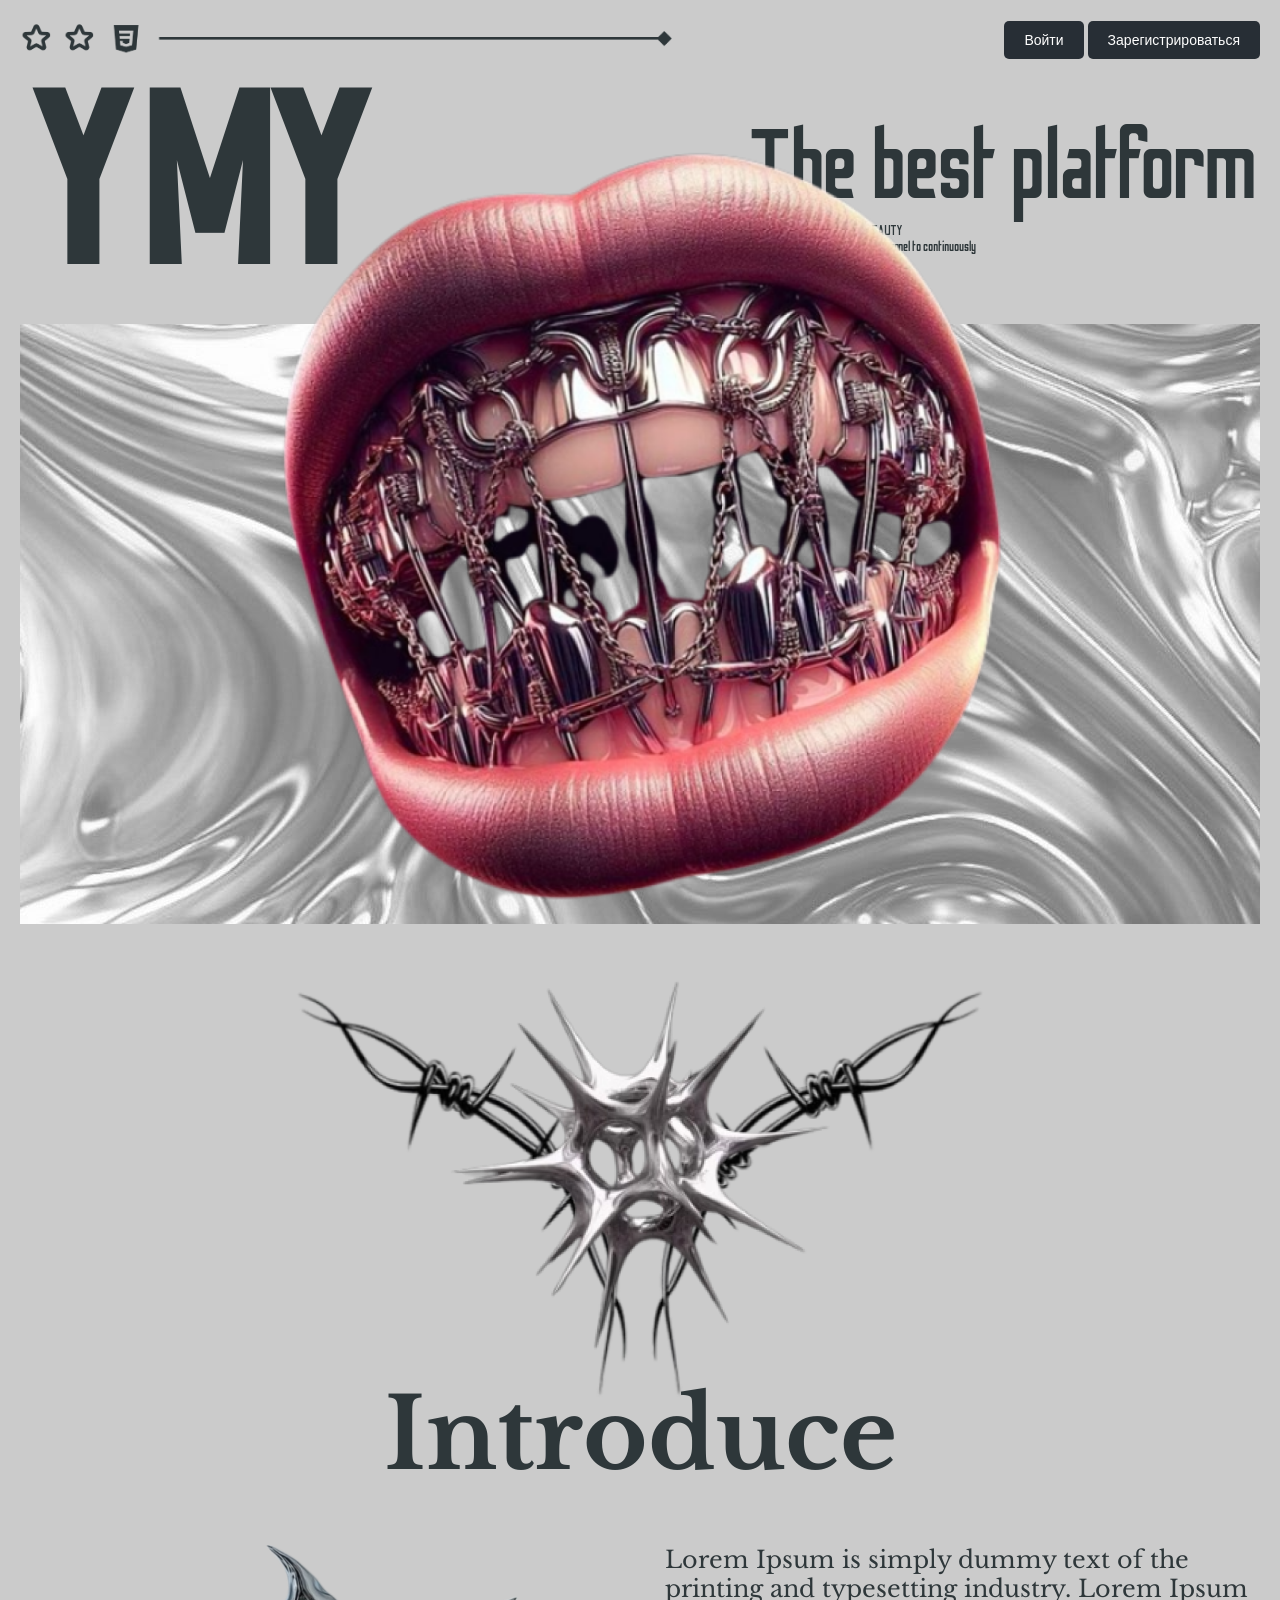
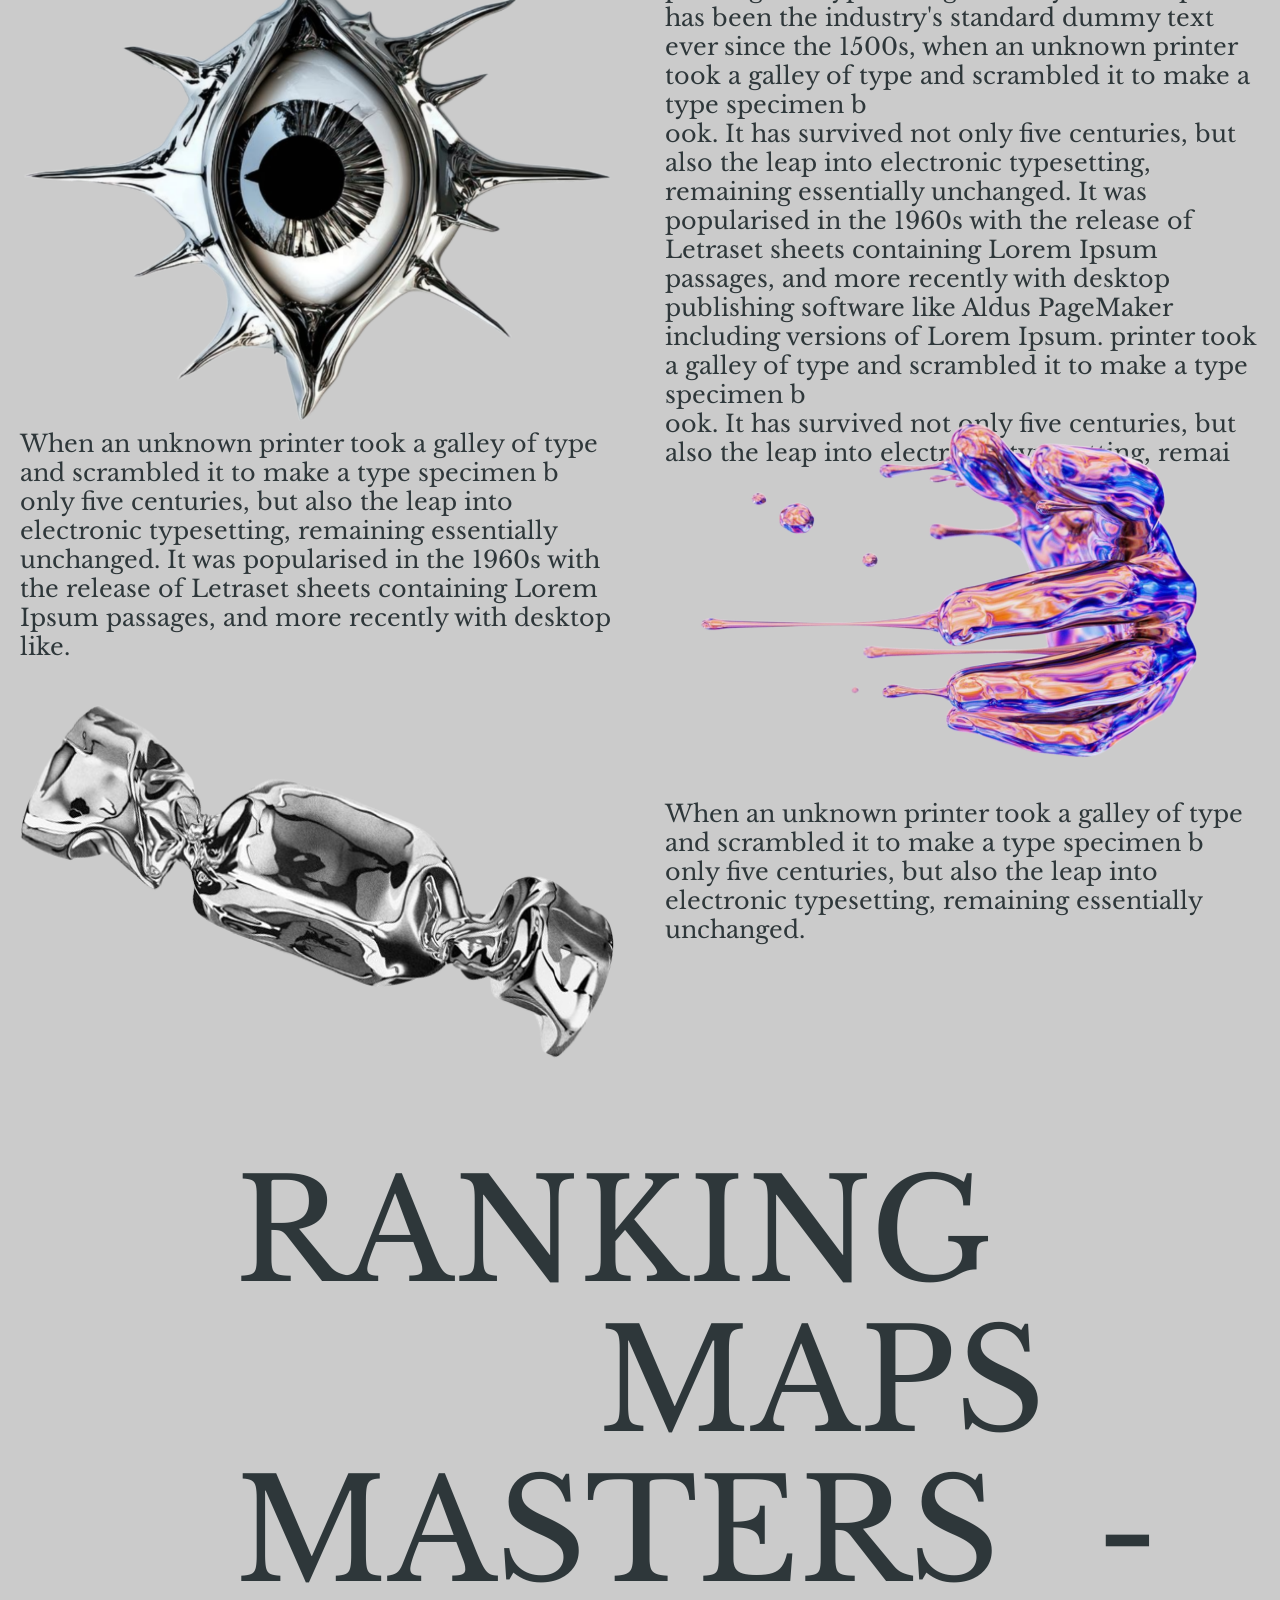
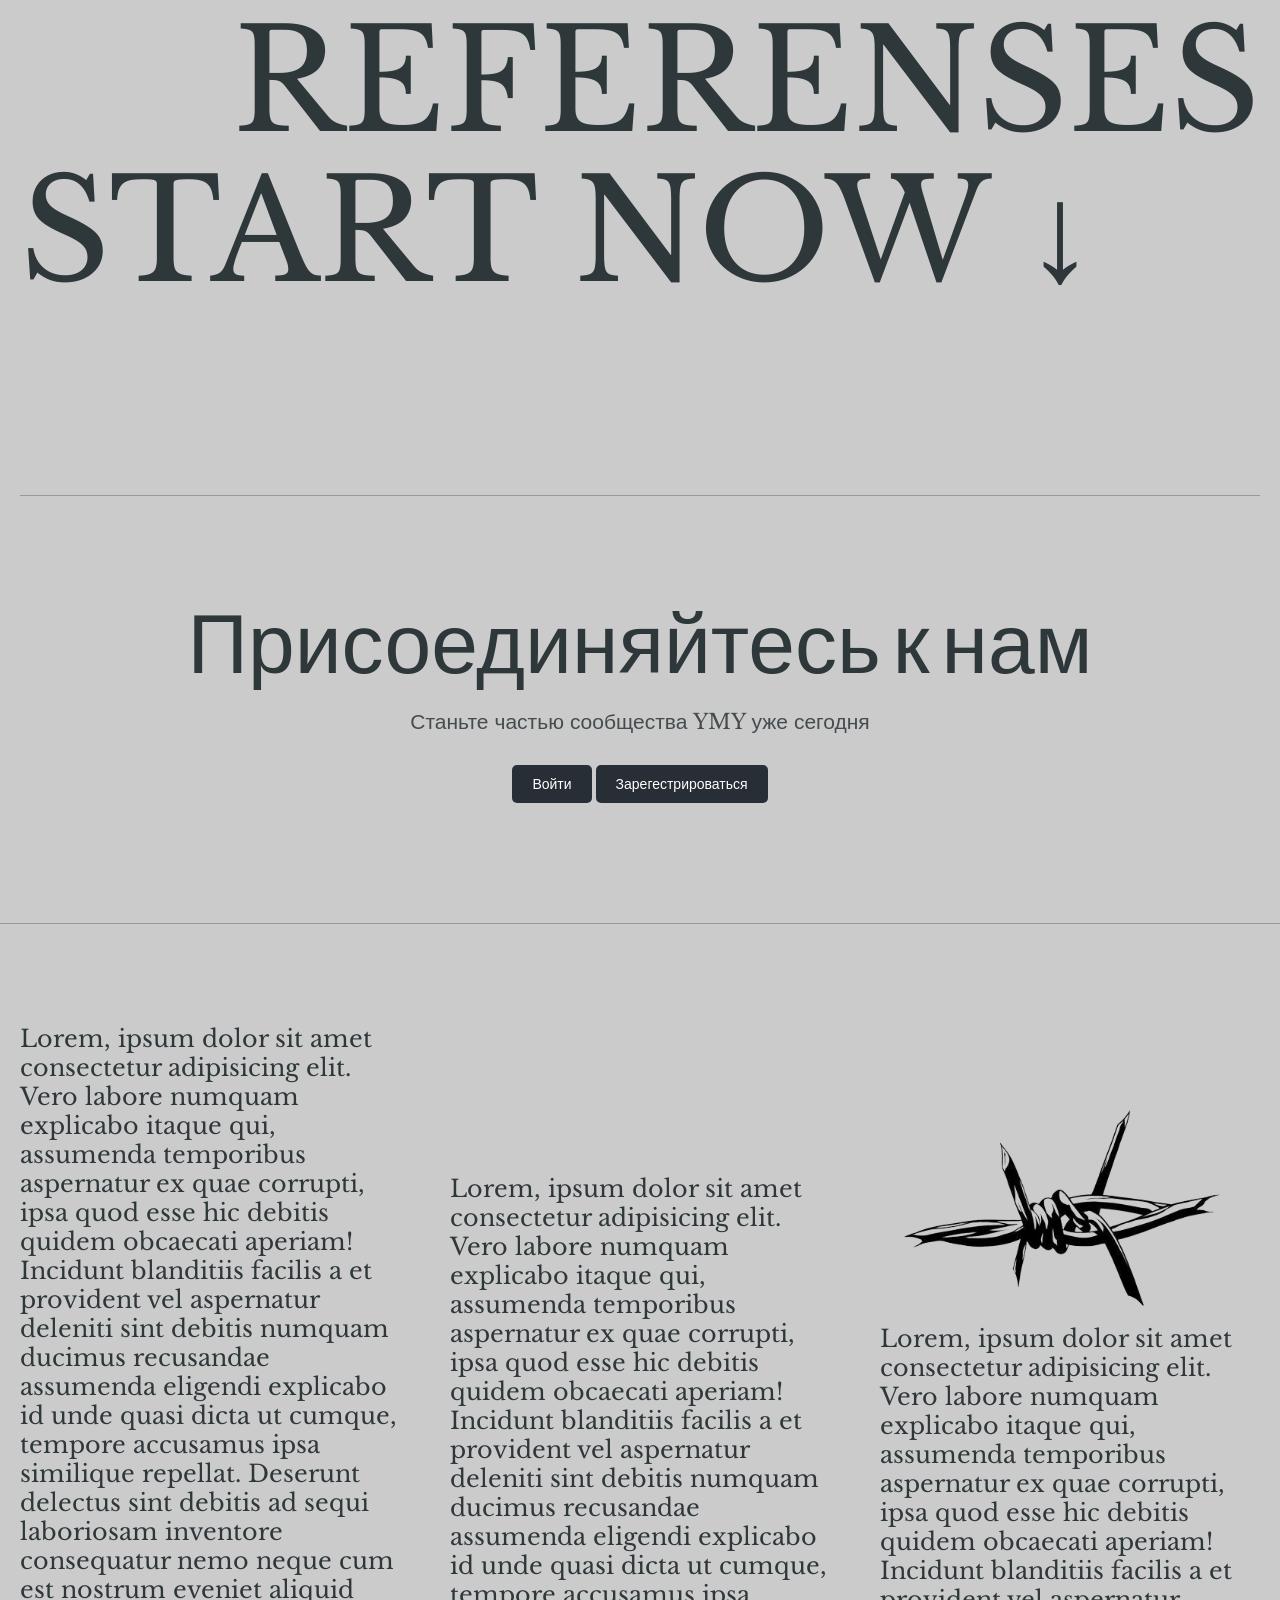
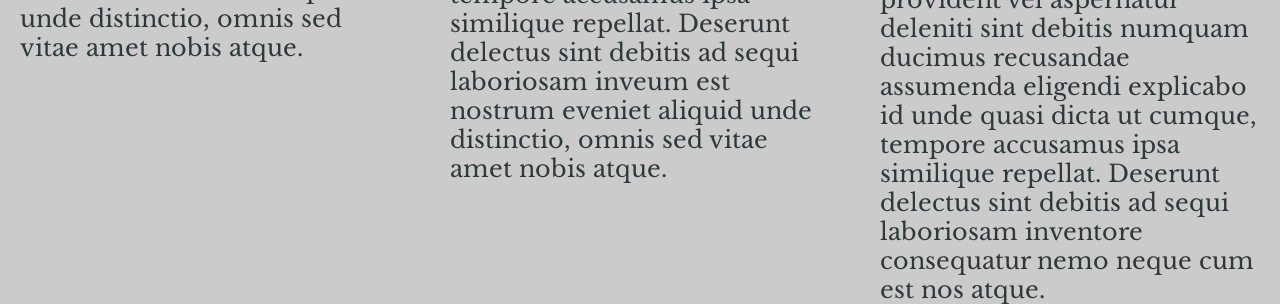
==== frontend/index.html @ 2635a1a4 "-m "feat: add YMY landing page" -m "- Add semantic HTML structure with header, banner, grid sections" ====
<!DOCTYPE html>
<html lang="ru">
<head>
    <meta charset="UTF-8">
    <meta name="viewport" content="width=device-width, initial-scale=1.0">
    <title>YMY — The Best Platform</title>
    <link rel="stylesheet" href="style.css">
</head>
<body>
    <main>
        <header>
            <img src="images/5.png" alt="YMY Logo">

            <!-- синг ин и синг ап вверху-->
            <div class="auth-buttons">
                <a href="login.html" class="my-button">Войти</a>
                <a href="signup.html" class="my-button">Зарегистрироваться</a>
            </div>
        </header>

        <section class="banner">
            <div class="content">
                <h1 class="left">YMY</h1>
                <div class="right">
                    <h2>The best platform</h2>
                    <p>THE BEST PLATFORM FOR BEAUTY</p>
                    <p>Don't forget to subscribe to the channel to continuously
                        <br>update interesting news</p>
                </div>
                <div class="image">
                    <img src="images/mouth.png" alt="">
                </div>
            </div>
        </section>

        <section class="grid grid-1">
            <figure>
                <img src="images/sich.png" alt="">
            </figure>
            <figure>
                <img src="images/3.png" alt="" class="autoRotate">
            </figure>
            <h2 class="autoShow">Introduce</h2>
        </section>

        <section class="grid grid-2">
            <div class="autoShow">
                <figure>
                    <img src="images/6.png" alt="">
                </figure>
                <p>
                    When an unknown printer took a galley of type and scrambled it to make a type specimen b <br>
                    only five centuries, but also the leap into electronic typesetting, remaining essentially unchanged. It was popularised in the 1960s with the release of Letraset sheets containing Lorem Ipsum passages, and more recently with desktop like.
                </p>
            </div>
            <div class="autoShow">
                Lorem Ipsum is simply dummy text of the printing and typesetting industry. Lorem Ipsum has been the industry's standard dummy text ever since the 1500s, when an unknown printer took a galley of type and scrambled it to make a type specimen b <br>
                ook. It has survived not only five centuries, but also the leap into electronic typesetting, remaining essentially unchanged. It was popularised in the 1960s with the release of Letraset sheets containing Lorem Ipsum passages, and more recently with desktop publishing software like Aldus PageMaker including versions of Lorem Ipsum.
                printer took a galley of type and scrambled it to make a type specimen b <br>
                ook. It has survived not only five centuries, but also the leap into electronic typesetting, remai
            </div>

            <div class="autoShow">
                <figure>
                    <img src="images/2.png" alt="">
                </figure>
                <p>
                    When an unknown printer took a galley of type and scrambled it to make a type specimen b <br>
                    only five centuries, but also the leap into electronic typesetting, remaining essentially unchanged. 
                </p>
            </div>
            <div class="autoShow">
                <figure>
                    <img src="images/candy.png" alt="">
                </figure>
            </div>
        </section>

        <section class="grid grid-3">
            <div class="autoBLur">RANKING</div>
            <div class="autoBLur">MAPS</div>
            <div class="autoBLur">MASTERS </div>-
            <div class="autoBLur"> REFERENSES</div>
            <div class="autoBLur">START NOW &#8595;</div>
        </section>

        <!-- синг ин и синг ап внизу -->
        <section class="cta-section autoShow">
            <h2>Присоединяйтесь к нам</h2>
            <p>Станьте частью сообщества YMY уже сегодня</p>
            <div class="auth-buttons">
                <a href="login.html" class="my-button">Войти</a>
                <a href="signup.html" class="my-button">Зарегестрироваться</a>
            </div>
        </section>
    </main>

    <footer>
        <div class="grid grid-5 content">
            <div>Lorem, ipsum dolor sit amet consectetur adipisicing elit. Vero labore numquam explicabo itaque qui, assumenda temporibus aspernatur ex quae corrupti, ipsa quod esse hic debitis quidem obcaecati aperiam! Incidunt blanditiis facilis a et provident vel aspernatur deleniti sint debitis numquam ducimus recusandae assumenda eligendi explicabo id unde quasi dicta ut cumque, tempore accusamus ipsa similique repellat. Deserunt delectus sint debitis ad sequi laboriosam inventore consequatur nemo neque cum est nostrum eveniet aliquid unde distinctio, omnis sed vitae amet nobis atque.</div>
            <div>Lorem, ipsum dolor sit amet consectetur adipisicing elit. Vero labore numquam explicabo itaque qui, assumenda temporibus aspernatur ex quae corrupti, ipsa quod esse hic debitis quidem obcaecati aperiam! Incidunt blanditiis facilis a et provident vel aspernatur deleniti sint debitis numquam ducimus recusandae assumenda eligendi explicabo id unde quasi dicta ut cumque, tempore accusamus ipsa similique repellat. Deserunt delectus sint debitis ad sequi laboriosam inveum est nostrum eveniet aliquid unde distinctio, omnis sed vitae amet nobis atque.</div>
            <div>Lorem, ipsum dolor sit amet consectetur adipisicing elit. Vero labore numquam explicabo itaque qui, assumenda temporibus aspernatur ex quae corrupti, ipsa quod esse hic debitis quidem obcaecati aperiam! Incidunt blanditiis facilis a et provident vel aspernatur deleniti sint debitis numquam ducimus recusandae assumenda eligendi explicabo id unde quasi dicta ut cumque, tempore accusamus ipsa similique repellat. Deserunt delectus sint debitis ad sequi laboriosam inventore consequatur nemo neque cum est nos atque.</div>
            <div>
                <figure>
                    <img src="images/8.png" alt="">
                </figure>
            </div>
        </div>
    </footer>
</body>
</html>
---- frontend/style.css ----
@import url('https://fonts.googleapis.com/css2?family=Libre+Baskerville:ital,wght@0,400;0,700;1,400&family=Odibee+Sans&display=swap');

html, body{
    scroll-behavior: smooth;
}
body{
    background-color: #CBCBCB;
    margin: 0;
    font-size:14px;
    color:#2E373A;
    font-family: "Libre Baskerville",sans-serif;
}
*{
    padding: 0;
    margin: 0;
    box-sizing:border-box;
    list-style:none;
}
main{
    width:min(1400px,100vw);
    margin:auto;
    padding: 20px;
}


.auth-buttons{
    display:inline-flex;
    gap: 4px;            
    align-items: center;
}
.my-button {
    display: inline-block;
    padding: 10px 20px;
    background-color:#272e35;
    color: white;
    text-decoration:none;
    border-radius: 5px;
    white-space: nowrap;
    transition: background-color 0.3s;
}
.my-button:hover{
    background-color: #4a5568;
}


.cta-section {
    margin-top: 100px;
    padding: 100px 20px;
    text-align:center;
    border-top: 1px solid #2E373A55;
}
.cta-section h2 {
    font-family: "Odibee Sans",sans-serif;
    font-size: 6em;
    font-weight:200;
    margin-bottom:15px;
}
.cta-section p {
    font-size:1.5em;
    margin-bottom:30px;
    opacity: 0.85;
}


header{
    display:flex;
    justify-content:space-between;
    align-items:center;
    flex-wrap: wrap;
}
header img{
    height: 40px;
}
.banner .content{
    font-family: "Odibee Sans",sans-serif;
    display:flex;
    justify-content: space-between;
    align-items: center;
    flex-wrap: wrap;
}
.banner .content h1{
    font-size:17em;
}
.banner .content.right{
    text-align: right;
    transform: translateY(-30px);
}
.banner .content .right h2{
    font-size: 7em;
    font-weight: 200;
}
.banner .image{
    width: 100%;
    height: 600px;
    background-image:url(images/banner.png);
    position: relative;
}
.banner .image img{
    position: absolute;
    height: 130%;
    left:50%;
    transform:translateX(-50%);
    bottom: 0px;
}
.grid figure img{
    width: 100%;
}

.grid{
    display: grid;
    grid-template-columns:repeat(6, 1fr);
    grid-template-rows:repeat(var(--row), 100px);
    margin-top: 50px;
    gap: 50px;
}
.grid-1 figure:nth-child(1){
    grid-column: 2/6;
    grid-row: 1;
}
.grid-1 figure:nth-child(2){
    grid-column: 3/5;
    grid-row: 1;
}
.grid-1 h2:nth-child(3){
    font-size:7em;
    grid-column: 1/7;
    text-align: center;
    grid-row: 5;
    z-index: 1;
}
.grid-1{
    --row: 2;
}
.grid-2{
    --row:8;
    font-size:1.7em;
}
.grid-2 div:nth-child(1){
    grid-column: 1/4;
    grid-row:1;
}
.grid-2 div:nth-child(2){
    grid-column:4/7;
    grid-row: 1;
}
.grid-2 div:nth-child(3){
    grid-column:4/7;
    grid-row:4;
}
.grid-2 div:nth-child(4){
    grid-column: 1 / 4;
    grid-row: 6;
}
.grid-3{
    --row: 6;
    font-size:10em;
}
.grid-3 div{
    grid-column: 2/6;
    text-wrap:nowrap;
}
.grid-3 div:nth-child(even){
    text-align:right;
}
.grid-3 div:nth-child(5){
    grid-column: 1/6;
}
.grid-3 div:nth-child(4){
    grid-column:1/7;
}


footer{
    border-top: 1px solid #2E373A55;
    min-height:100vh;
}
footer .content{
    width: min(1400px, 100vw);
    margin:auto;
    padding: 100px 20px;
}
.grid-5{
    --row: 5;
    font-size:1.7em;
}
.grid-5 div:nth-child(1){
    grid-row: 1;
    grid-column:1/3;
}
.grid-5 div:nth-child(2){
    grid-row:2;
    grid-column:3/5;
}
.grid-5 div:nth-child(3){
    grid-row: 3;
    grid-column: 5/7;
}
.grid-5 div:nth-child(4){
    grid-row: 1;
    grid-column:5/7;
}


.autoRotate{
    animation: autoRotateAnimation;
    animation-timeline:view();
}
@keyframes autoRotateAnimation{
    from{ transform:rotate(0deg); }
    to{ transform: rotate(360deg); }
}
.autoShow{
    animation: autoShowAnimation both;
    animation-timeline:view(70% 5%);
}
@keyframes autoShowAnimation{
    from{
        opacity: 0;
        transform: translateY(200px) scale(0.3);
    }
    to{
        opacity: 1;
        transform:translateY(0) scale(1);
    }
}
.autoBLur{
    animation: autoBLurAnimation linear both;
    animation-timeline:view();
}
@keyframes autoBLurAnimation{
    0%{ filter: blur(40px); }
    45%, 55%{ filter: blur(0px); }
    100%{ filter:blur(40px); }
}


@media screen and (max-width: 1023px){
    header img{ height: 2em; }
    .banner .content h1{ font-size: 12em; }
    .banner .content .right{ transform: none; }
    .grid-2 div:nth-child(1){ grid-row: 2; }
    .grid-2 div:nth-child(3){ grid-row: 6; }
    .grid-2 div:nth-child(4){ grid-row: 5; }
    .grid-3{
        font-size: 5em;
        line-height:1em;
    }
    .cta-section h2{ font-size: 4em; }
}

@media screen and (max-width: 767px){
    header img{
        height:unset;
        width: 100%;
    }
    .banner .content h1{ font-size: 7em; }
    .banner .content{
        text-align: center;
        display: flex;
        justify-content:center;
        align-items:center;
    }
    .banner{ overflow: hidden; }
    .grid-1 h2:nth-child(3){ font-size: 3em; }
    .grid{ display:block; }
    .grid-3{
        font-size: 4em;
        display: block;
        margin-bottom:100px;
    }
    .cta-section h2{ font-size:3em; }
    .auth-buttons{
        width: 100%;
        justify-content: center;
        margin-top:10px;
    }
}
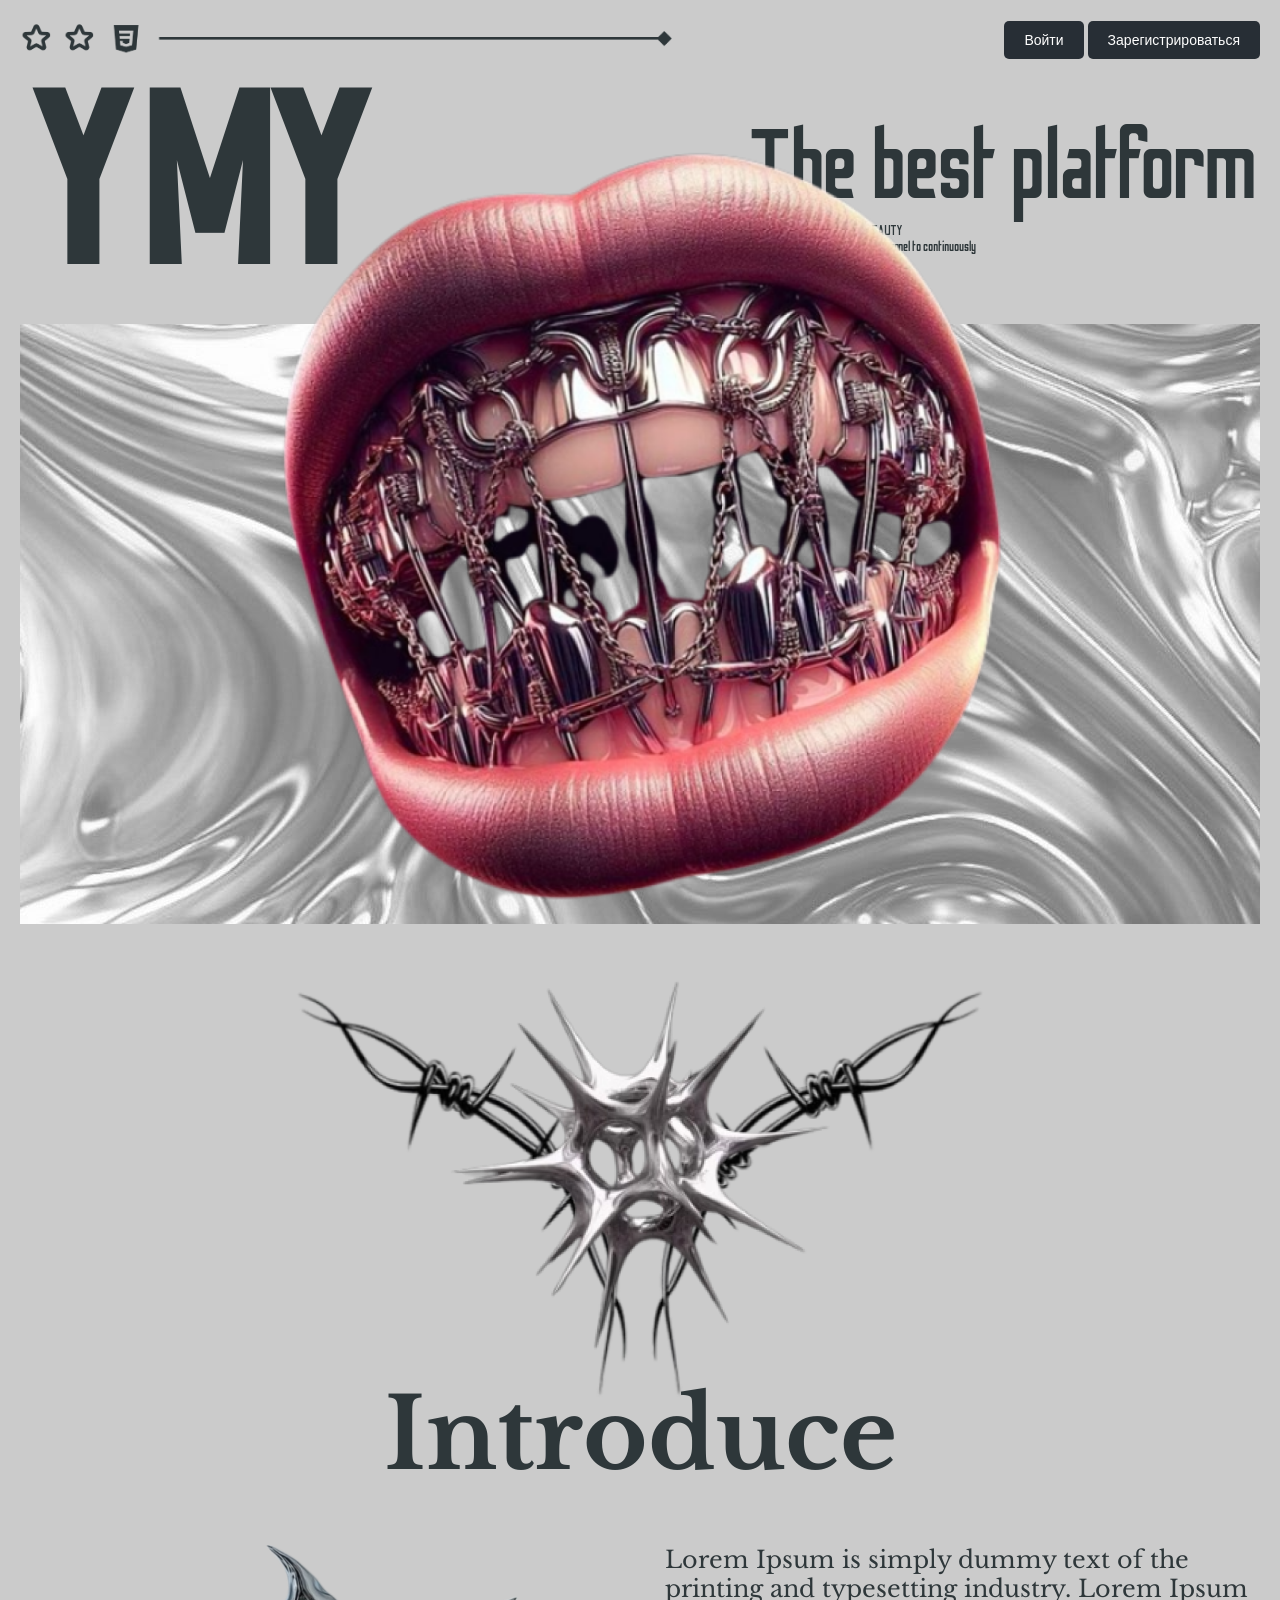
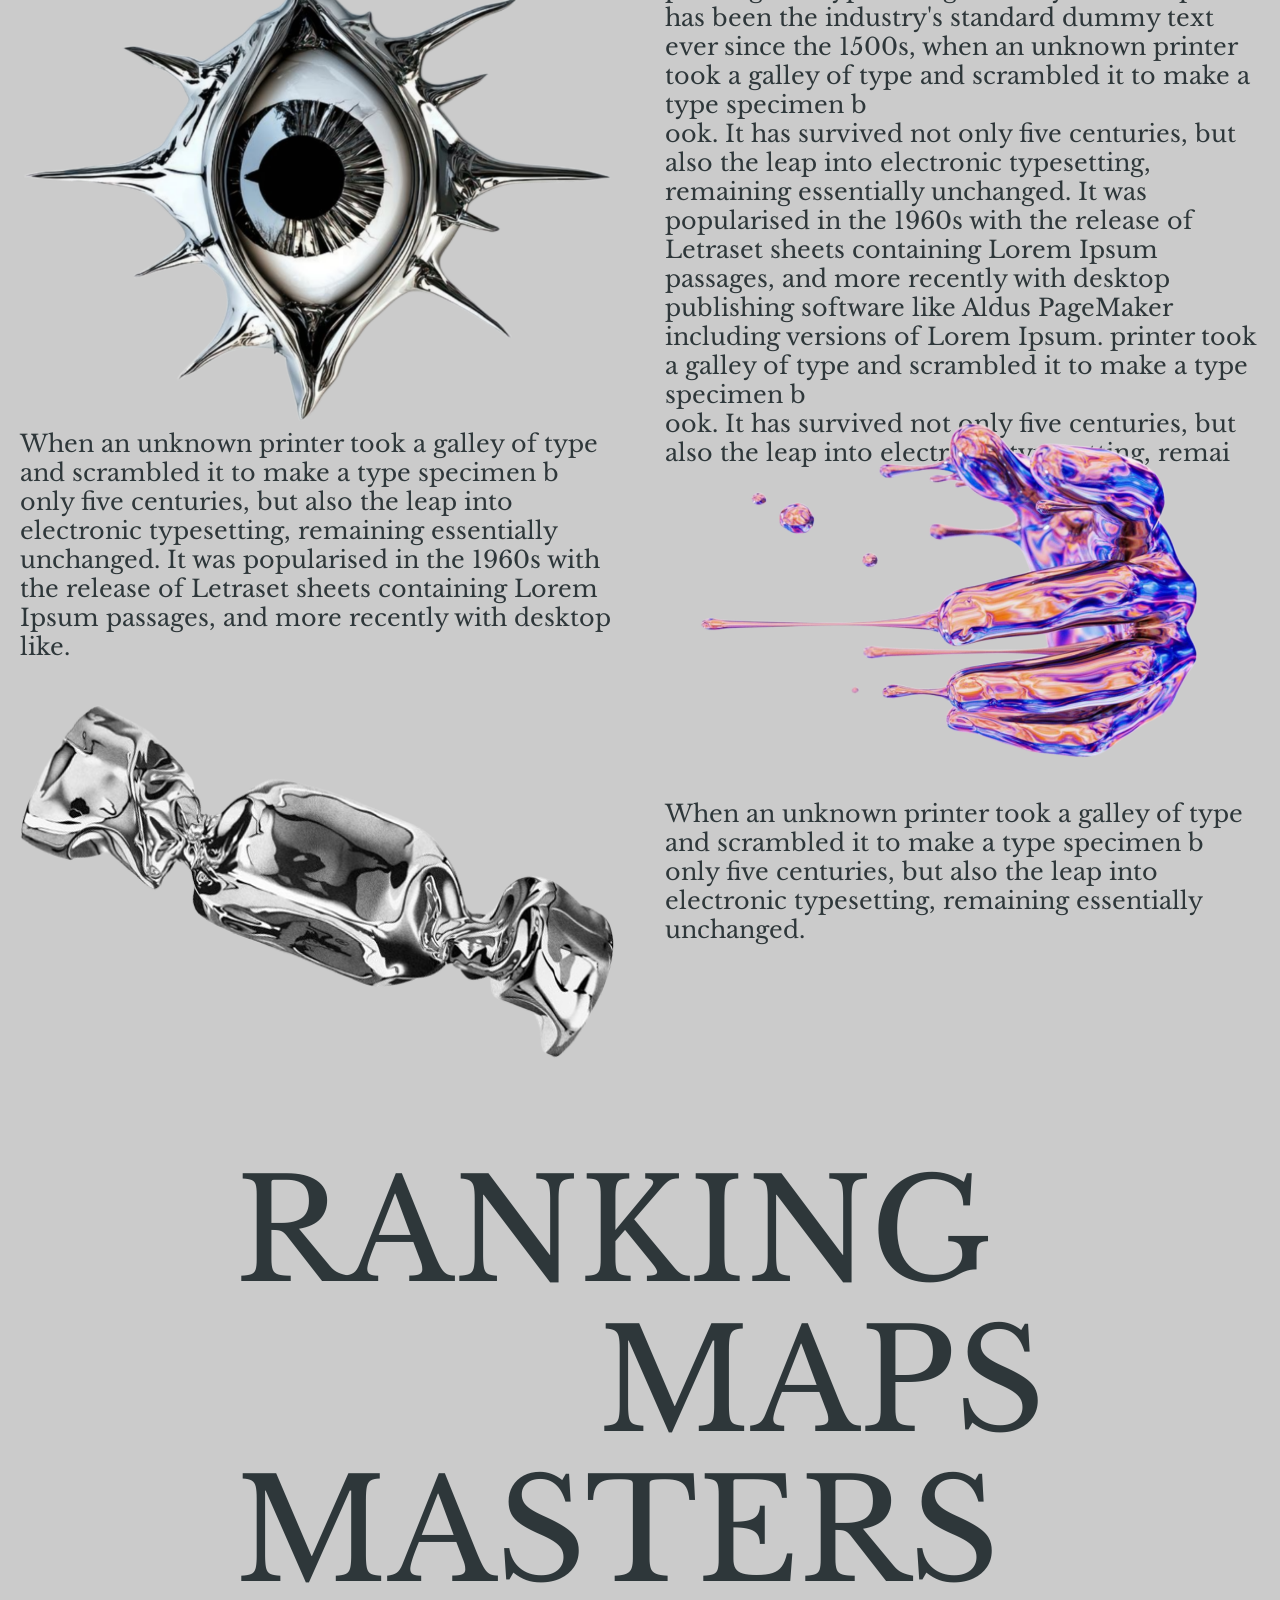
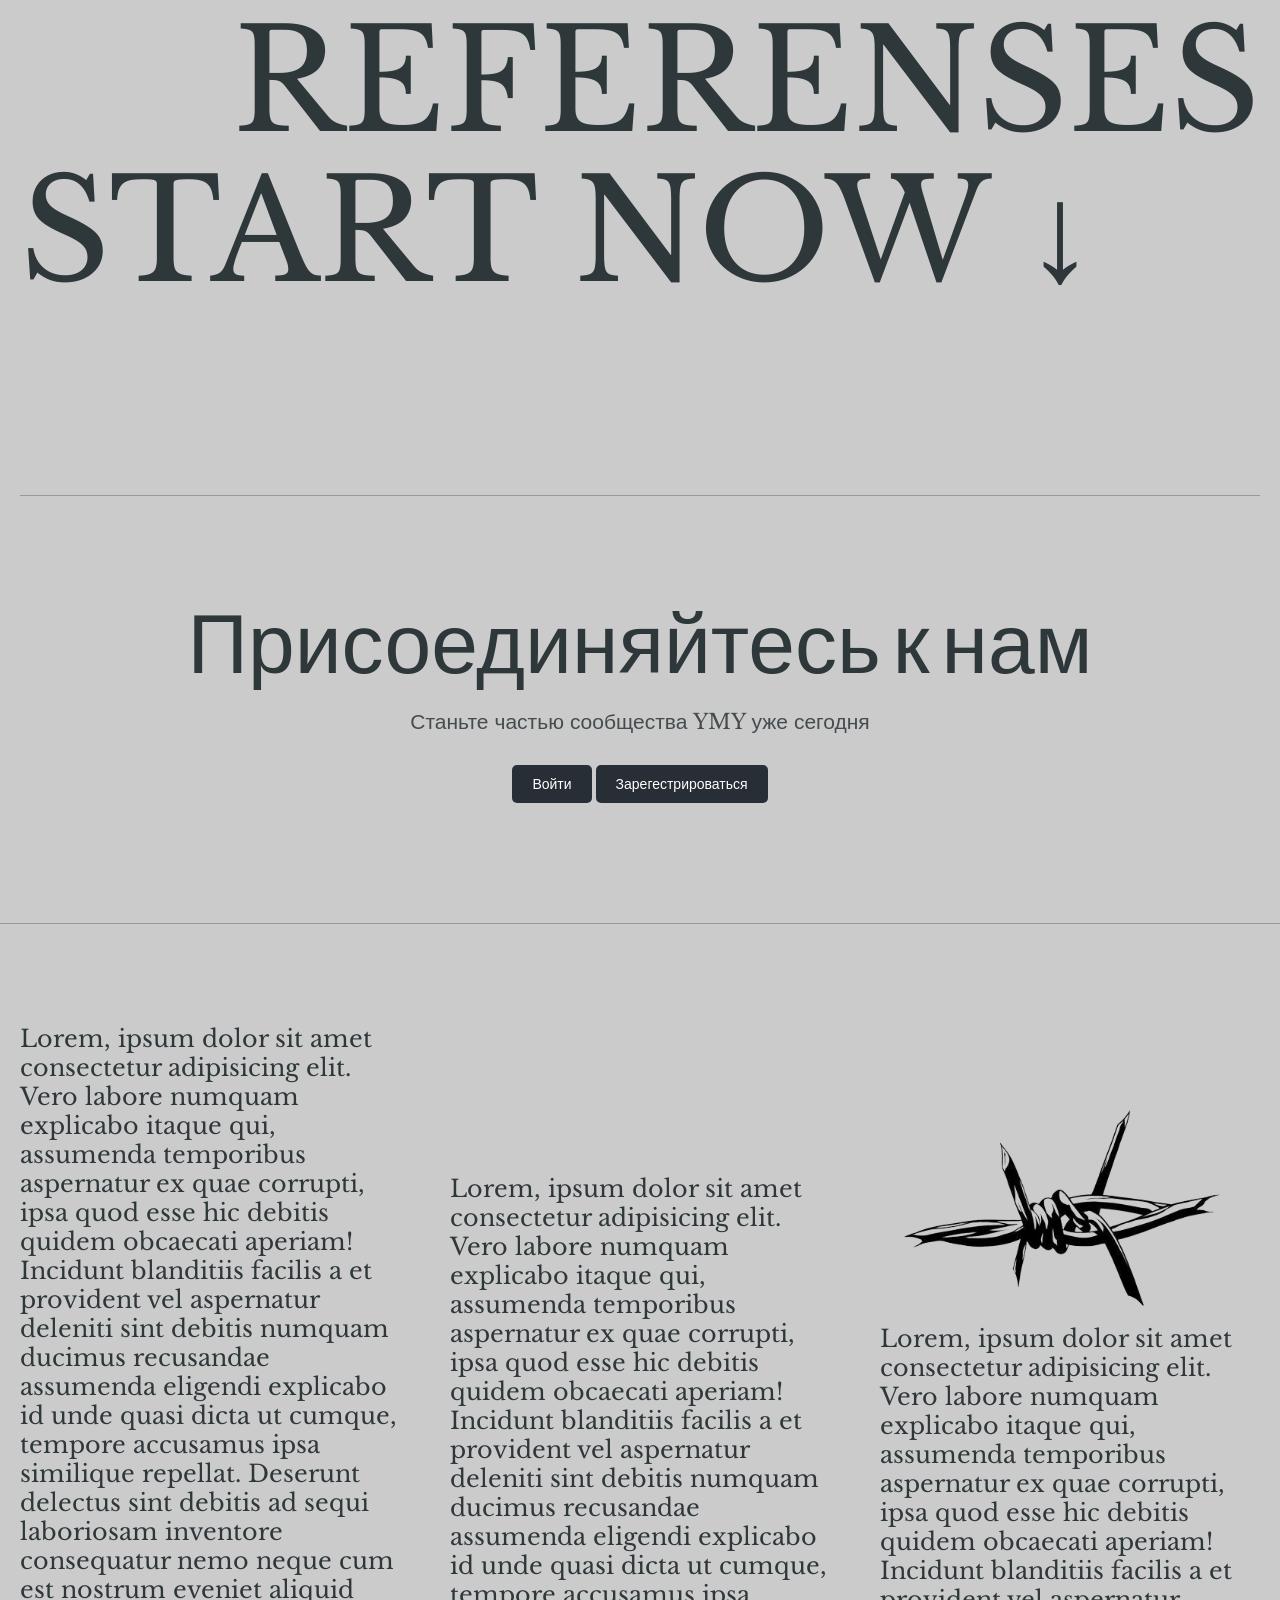
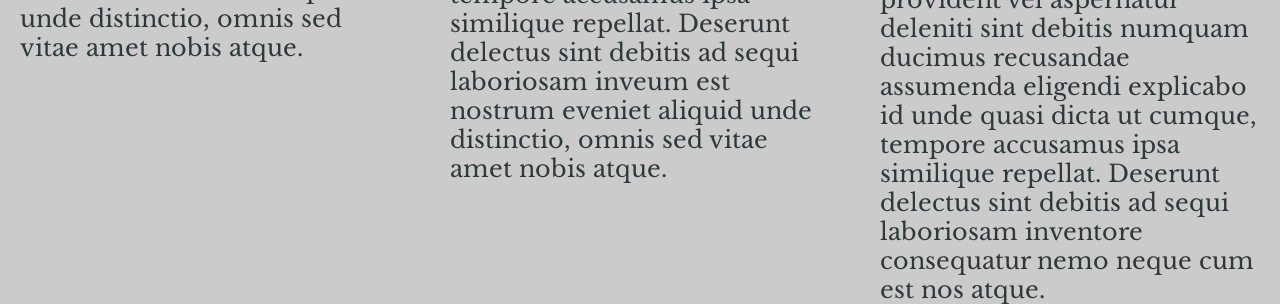
==== commit 0837d845: "feat: add nickname, avatar, banner to User; add Tag model with master relation" ====
--- a/frontend/index.html
+++ b/frontend/index.html
@@ -79,7 +79,7 @@
         <section class="grid grid-3">
             <div class="autoBLur">RANKING</div>
             <div class="autoBLur">MAPS</div>
-            <div class="autoBLur">MASTERS </div>-
+            <div class="autoBLur">MASTERS </div>
             <div class="autoBLur"> REFERENSES</div>
             <div class="autoBLur">START NOW &#8595;</div>
         </section>
--- a/frontend/style.css
+++ b/frontend/style.css
@@ -35,7 +35,7 @@
     color: white;
     text-decoration:none;
     border-radius: 5px;
-    white-space: nowrap;
+    white-space:nowrap;
     transition: background-color 0.3s;
 }
 .my-button:hover{
